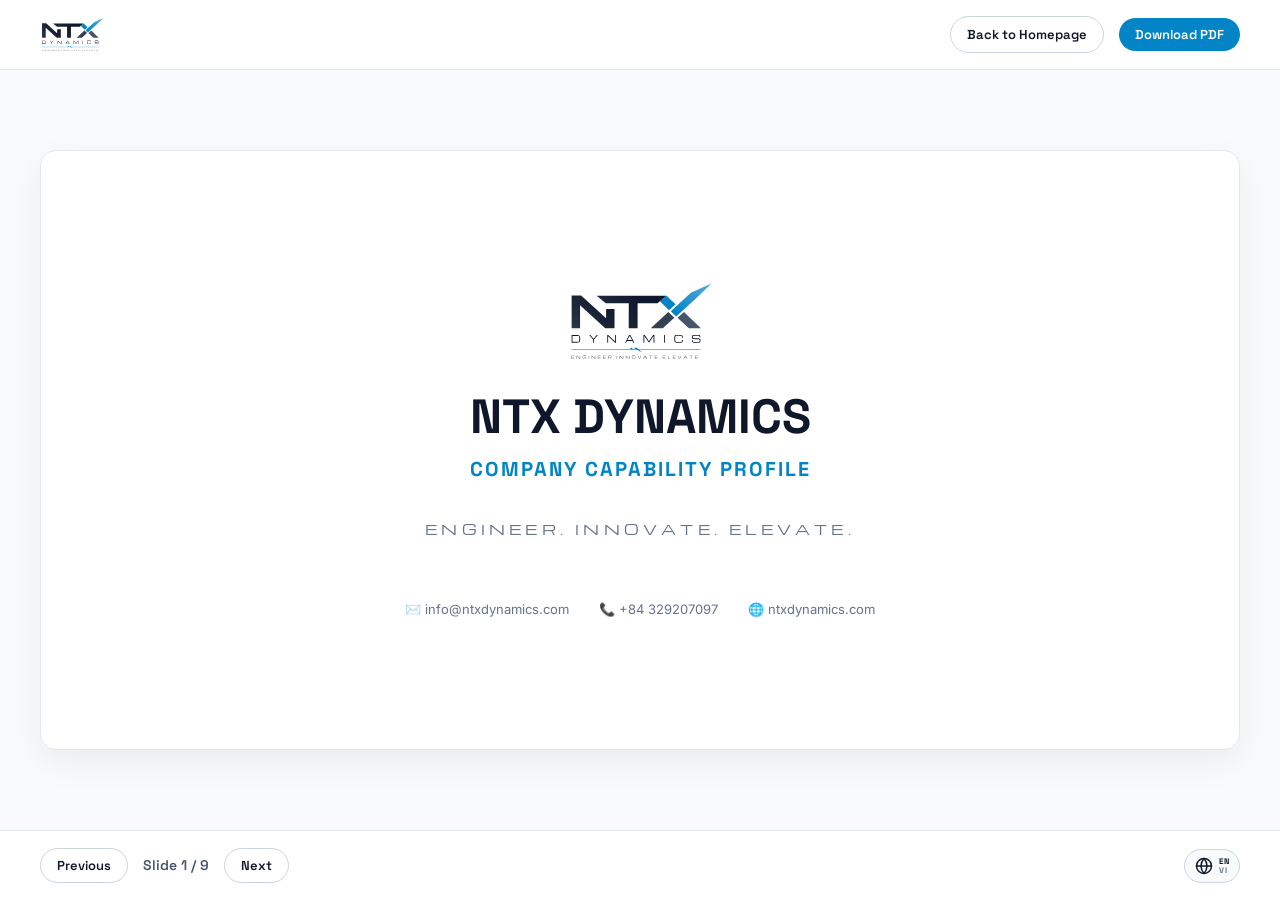
==== profile.html @ a2fe502b "Add files via upload" ====
<!DOCTYPE html>
<html lang="en">
<head>
  <meta charset="UTF-8">
  <meta name="viewport" content="width=device-width, initial-scale=1.0">
  <title>Company Profile - NTX Dynamics</title>
  
  <!-- Google Fonts -->
  <link rel="preconnect" href="https://fonts.googleapis.com">
  <link rel="preconnect" href="https://fonts.gstatic.com" crossorigin>
  <link href="https://fonts.googleapis.com/css2?family=Inter:wght@400;500;600;700&family=Space+Grotesk:wght@500;700&family=Michroma&display=swap" rel="stylesheet">
  
  <style>
    /* CSS RESET & VARIABLES */
    :root {
      --bg-primary: #f8fafc;
      --bg-secondary: #ffffff;
      --bg-card: #ffffff;
      --text-primary: #0f172a;
      --text-secondary: #475569;
      --text-muted: #64748b;
      --accent-blue: #0284c7;
      --accent-blue-hover: #0369a1;
      --border-color: #cbd5e1;
      --border-light: #e2e8f0;
      
      --font-main: 'Inter', sans-serif;
      --font-header: 'Space Grotesk', sans-serif;
      --font-logo: 'Michroma', sans-serif;
      
      --transition-fast: 0.2s ease;
      --transition-normal: 0.3s ease;
    }

    * {
      margin: 0;
      padding: 0;
      box-sizing: border-box;
    }

    html, body {
      width: 100%;
      height: 100%;
      font-family: var(--font-main);
      background-color: var(--bg-primary);
      color: var(--text-primary);
      overflow: hidden;
      line-height: 1.5;
    }

    /* PRESENTATION LAYOUT */
    .presentation-container {
      display: flex;
      flex-direction: column;
      width: 100vw;
      height: 100vh;
      justify-content: space-between;
      position: relative;
    }

    /* HEADER */
    .profile-header {
      display: flex;
      justify-content: space-between;
      align-items: center;
      padding: 20px 40px;
      background: var(--bg-secondary);
      border-bottom: 1px solid var(--border-light);
      height: 70px;
    }

    .brand-logo {
      display: flex;
      align-items: center;
      gap: 10px;
      text-decoration: none;
      color: var(--text-primary);
      font-family: var(--font-logo);
      font-size: 16px;
      font-weight: bold;
    }

    .brand-logo img {
      height: 35px;
      width: auto;
    }

    .nav-actions {
      display: flex;
      align-items: center;
      gap: 15px;
    }

    .btn {
      display: inline-flex;
      align-items: center;
      justify-content: center;
      padding: 8px 16px;
      border-radius: 20px;
      font-family: var(--font-header);
      font-size: 13px;
      font-weight: 600;
      cursor: pointer;
      transition: all var(--transition-fast);
      text-decoration: none;
    }

    .btn-outline {
      border: 1px solid var(--border-color);
      background: transparent;
      color: var(--text-primary);
    }

    .btn-outline:hover {
      border-color: var(--accent-blue);
      color: var(--accent-blue);
    }

    .btn-primary {
      background: var(--accent-blue);
      color: #ffffff;
      border: none;
    }

    .btn-primary:hover {
      background: var(--accent-blue-hover);
    }

    /* SLIDES WRAPPER */
    .slides-viewport {
      flex-grow: 1;
      display: flex;
      align-items: center;
      justify-content: center;
      position: relative;
      overflow: hidden;
      padding: 20px;
    }

    .slide {
      position: absolute;
      width: 95%;
      max-width: 1200px;
      height: 90%;
      max-height: 600px;
      background: var(--bg-secondary);
      border-radius: 16px;
      box-shadow: 0 12px 36px rgba(15, 23, 42, 0.06);
      border: 1px solid var(--border-light);
      padding: 40px;
      opacity: 0;
      transform: translateX(60px);
      pointer-events: none;
      transition: all 0.4s cubic-bezier(0.25, 1, 0.5, 1);
      display: flex;
      flex-direction: column;
      justify-content: space-between;
    }

    .slide.active {
      opacity: 1;
      transform: translateX(0);
      pointer-events: auto;
    }

    /* SLIDE INNER STRUCTURE */
    .slide-header {
      border-bottom: 2px solid var(--border-light);
      padding-bottom: 15px;
      margin-bottom: 20px;
    }

    .slide-header h2 {
      font-family: var(--font-header);
      font-size: 28px;
      color: var(--accent-blue);
    }

    .slide-body {
      display: flex;
      gap: 40px;
      flex-grow: 1;
      align-items: center;
      overflow: hidden;
    }

    .slide-content-text {
      flex: 1.2;
      display: flex;
      flex-direction: column;
      justify-content: center;
      gap: 15px;
      font-size: 15px;
      color: var(--text-secondary);
    }

    .slide-content-text h3 {
      font-family: var(--font-header);
      font-size: 20px;
      color: var(--text-primary);
    }

    .slide-content-text ul {
      list-style-position: inside;
      display: flex;
      flex-direction: column;
      gap: 10px;
    }

    .slide-content-text li strong {
      color: var(--text-primary);
    }

    /* METRICS ROW FOR SLIDES */
    .slide-metrics-row {
      display: flex;
      gap: 15px;
      margin-bottom: 5px;
    }

    .metric-badge {
      background: var(--bg-primary);
      border: 1px solid var(--border-light);
      border-radius: 8px;
      padding: 8px 12px;
      display: flex;
      flex-direction: column;
      flex: 1;
    }

    .metric-badge .badge-num {
      font-family: var(--font-header);
      font-size: 18px;
      font-weight: 700;
      color: var(--accent-blue);
      line-height: 1.2;
    }

    .metric-badge .badge-lbl {
      font-size: 10px;
      color: var(--text-muted);
      font-weight: 600;
      text-transform: uppercase;
      letter-spacing: 0.05em;
      margin-top: 2px;
    }

    .specs-block {
      display: flex;
      flex-direction: column;
      gap: 4px;
    }

    .specs-block h4 {
      font-family: var(--font-header);
      font-size: 12px;
      font-weight: 700;
      color: var(--text-primary);
      text-transform: uppercase;
      letter-spacing: 0.05em;
      border-left: 3px solid var(--accent-blue);
      padding-left: 8px;
    }

    .specs-block p {
      font-size: 13.5px;
      color: var(--text-secondary);
      line-height: 1.4;
    }

    .slide-image-container {
      flex: 1;
      height: 100%;
      max-height: 380px;
      border-radius: 12px;
      overflow: hidden;
      border: 1px solid var(--border-light);
      box-shadow: 0 4px 12px rgba(15, 23, 42, 0.03);
      display: flex;
      align-items: center;
      justify-content: center;
      background: #fafafa;
    }

    .slide-image-container img {
      width: 100%;
      height: 100%;
      object-fit: cover;
    }

    /* SLIDE 1: COVER PAGE SPECIFIC */
    .slide-cover-layout {
      display: flex;
      flex-direction: column;
      align-items: center;
      justify-content: center;
      text-align: center;
      height: 100%;
      gap: 20px;
    }

    .slide-cover-layout h1 {
      font-family: var(--font-header);
      font-size: 48px;
      line-height: 1.1;
      color: var(--text-primary);
    }

    .slide-cover-layout .cover-subtitle {
      font-family: var(--font-header);
      font-size: 20px;
      color: var(--accent-blue);
      letter-spacing: 0.1em;
      font-weight: 700;
      text-transform: uppercase;
      margin-top: -10px;
    }

    .slide-cover-layout .cover-slogan {
      font-family: var(--font-logo);
      font-size: 14px;
      letter-spacing: 0.3em;
      color: var(--text-muted);
      margin-top: 15px;
    }

    .slide-cover-layout .cover-footer-info {
      margin-top: 40px;
      font-size: 13px;
      color: var(--text-muted);
      display: flex;
      gap: 30px;
    }

    /* CONTROLS BAR */
    .controls-bar {
      display: flex;
      justify-content: space-between;
      align-items: center;
      padding: 15px 40px;
      background: var(--bg-secondary);
      border-top: 1px solid var(--border-light);
      height: 70px;
    }

    .controls-left, .controls-right {
      display: flex;
      align-items: center;
      gap: 15px;
    }

    .slide-counter {
      font-family: var(--font-header);
      font-size: 14px;
      font-weight: 600;
      color: var(--text-secondary);
    }

    /* LANGUAGE SWITCHER */
    .lang-toggle-btn {
      display: flex;
      align-items: center;
      gap: 6px;
      background: var(--bg-primary);
      border: 1px solid var(--border-color);
      border-radius: 20px;
      padding: 4px 10px;
      cursor: pointer;
      color: var(--text-primary);
      transition: all var(--transition-fast);
      height: 34px;
    }

    .lang-toggle-btn:hover {
      border-color: var(--accent-blue);
      color: var(--accent-blue);
    }

    .lang-text-stack {
      display: flex;
      flex-direction: column;
      align-items: flex-start;
      font-family: var(--font-header);
      font-size: 8px;
      font-weight: 700;
      line-height: 1.1;
      letter-spacing: 0.05em;
    }

    .lang-text-stack span {
      color: var(--text-muted);
    }

    .lang-text-stack span.active {
      color: var(--text-primary);
      font-weight: 900;
    }

    /* PRINT LAYOUT (A4 LANDSCAPE PDF EXPORT) */
    @media print {
      @page {
        size: A4 landscape;
        margin: 0;
      }
      
      html, body {
        background: #ffffff;
        overflow: visible;
        height: auto;
      }

      .presentation-container {
        display: block;
        width: 100%;
        height: auto;
        position: static;
      }

      .profile-header, .controls-bar {
        display: none !important;
      }

      .slides-viewport {
        display: block;
        padding: 0;
        overflow: visible;
      }

      .slide {
        position: relative !important;
        display: flex !important;
        opacity: 1 !important;
        transform: none !important;
        pointer-events: auto !important;
        width: 100% !important;
        height: 100vh !important;
        max-height: none !important;
        border: none !important;
        box-shadow: none !important;
        border-radius: 0 !important;
        page-break-after: always !important;
        page-break-inside: avoid !important;
        padding: 60px 80px !important;
      }

      .slide-image-container {
        max-height: 320px !important;
        border: 1px solid #cbd5e1 !important;
      }
      
      /* Force prints background colors and images */
      * {
        -webkit-print-color-adjust: exact !important;
        print-color-adjust: exact !important;
      }
    }
  </style>
</head>
<body>

  <div class="presentation-container">
    
    <!-- HEADER -->
    <header class="profile-header">
      <a href="index.html" class="brand-logo">
        <img src="logo-light.svg" alt="NTX Dynamics Logo" />
      </a>
      <div class="nav-actions">
        <a href="index.html" class="btn btn-outline" data-i18n="btn_home">Back to Homepage</a>
        <button class="btn btn-primary" onclick="window.print()" data-i18n="btn_download">Download PDF</button>
      </div>
    </header>

    <!-- SLIDES VIEWPORT -->
    <main class="slides-viewport">
      
      <!-- Slide 1: Cover Page -->
      <div class="slide active" id="slide-1">
        <div class="slide-cover-layout">
          <img src="logo-light.svg" alt="NTX Dynamics Logo" style="height: 80px; margin-bottom: 10px;" />
          <h1 data-i18n="s1_title">NTX DYNAMICS</h1>
          <p class="cover-subtitle" data-i18n="s1_subtitle">Company Capability Profile</p>
          <p class="cover-slogan">ENGINEER. INNOVATE. ELEVATE.</p>
          <div class="cover-footer-info">
            <span data-i18n="s1_email">✉️ info@ntxdynamics.com</span>
            <span data-i18n="s1_phone">📞 +84 329207097</span>
            <span>🌐 ntxdynamics.com</span>
          </div>
        </div>
      </div>

      <!-- Slide 2: Letter of Introduction -->
      <div class="slide" id="slide-2">
        <div class="slide-header">
          <h2 data-i18n="s2_header">Letter of Introduction</h2>
        </div>
        <div class="slide-body">
          <div class="slide-content-text">
            <p data-i18n="s2_p1"><strong>Dear Partners and Valued Customers,</strong></p>
            <p data-i18n="s2_p2">NTX Dynamics would like to send you our warmest greetings and wishes for success. We are a high-tech engineering and smart industrial automation solutions provider, specializing in industrial machinery design, robotics integration, industrial calibration, and global equipment procurement.</p>
            <p data-i18n="s2_p3">With a veteran founding team of engineers possessing deep research and field experience, NTX Dynamics commits to providing high-reliability, optimized-cost solutions that help you automate factory lines, secure international measurement compliance, and optimize your BOM costs.</p>
            <p data-i18n="s2_p4">We look forward to becoming your trusted technical partner on the journey of smart manufacturing transformation.</p>
            <p data-i18n="s2_footer"><strong>Sincerely, Board of Directors.</strong></p>
          </div>
        </div>
      </div>

      <!-- Slide 3: Our Core Team -->
      <div class="slide" id="slide-3">
        <div class="slide-header">
          <h2 data-i18n="s3_header">Engineering Human Resources</h2>
        </div>
        <div class="slide-body">
          <div class="slide-content-text">
            <h3 data-i18n="s3_sub">Global Standards &amp; Veteran Technical Expertise</h3>
            <p data-i18n="s3_desc">Our engineering team has accumulated extensive field experience and traveled/worked multiple times in <strong>California, USA</strong> to master international engineering practices.</p>
            <ul>
              <li data-i18n="s3_li1"><strong>02 Machine Design &amp; Robotics Experts:</strong> 9 years of experience in structural fabrication, sheet metal, structural simulations, and ABB/KUKA/UR robotics integration.</li>
              <li data-i18n="s3_li2"><strong>01 Electrical Design &amp; PLC Expert:</strong> 9 years of experience in electrical control cabinet designs and SCADA/PLC programming.</li>
              <li data-i18n="s3_li3"><strong>01 Embedded Hardware &amp; AI Vision Engineer:</strong> 4 years of experience in high-speed PCB layouts, embedded firmware, and computer vision defect detection.</li>
              <li data-i18n="s3_li4"><strong>01 Calibration Specialist:</strong> 10 years of experience in laboratory measurement instruments, environmental pollution monitoring calibration, and compliance audits.</li>
            </ul>
            <p data-i18n="s3_foot">Supported by technical staff graduated from top institutions: <strong>Bach Khoa (HCMUT)</strong> and <strong>HCMUTE</strong>.</p>
          </div>
        </div>
      </div>

      <!-- Slide 4: Key Capabilities -->
      <div class="slide" id="slide-4">
        <div class="slide-header">
          <h2 data-i18n="s4_header">Key Capabilities</h2>
        </div>
        <div class="slide-body">
          <div class="slide-content-text">
            <h3 data-i18n="s4_sub">5 Core Competencies</h3>
            <ul>
              <li data-i18n="s4_li1"><strong>1. Calibration &amp; Measurement:</strong> Sourcing testing equipment, environmental pollution sensors, and high-precision lab instruments calibrations.</li>
              <li data-i18n="s4_li2"><strong>2. Automation &amp; Robotics:</strong> Industrial programming for heavy-duty, delta, and mini cobot systems (ABB, KUKA, Universal Robots, JAKA).</li>
              <li data-i18n="s4_li3"><strong>3. AI Computer Vision:</strong> Real-time visual quality inspection (Automated Visual Inspection) systems for quality control processes.</li>
              <li data-i18n="s4_li4"><strong>4. Custom Hardware Design:</strong> PCB layouts, microcontrollers, embedded firmware development, and IP68 industrial enclosure structures.</li>
              <li data-i18n="s4_li5"><strong>5. Global Procurement:</strong> Sourcing hard-to-find components directly from suppliers in the USA, Europe, Japan, and China.</li>
            </ul>
          </div>
        </div>
      </div>

      <!-- Slide 5: Case Study 1 - Burger Robot -->
      <div class="slide" id="slide-5">
        <div class="slide-header">
          <h2 data-i18n="s5_header">Case Study 01: Burger-Making Robot</h2>
        </div>
        <div class="slide-body">
          <div class="slide-content-text">
            <div class="slide-metrics-row">
              <div class="metric-badge">
                <span class="badge-num">1+ Year</span>
                <span class="badge-lbl" data-i18n="s5_m1_lbl">In Operation (US)</span>
              </div>
              <div class="metric-badge">
                <span class="badge-num">NSF</span>
                <span class="badge-lbl" data-i18n="s5_m2_lbl">Food Safety Certified</span>
              </div>
            </div>
            <div class="specs-block">
              <h4 data-i18n="s5_sub1">Project Overview</h4>
              <p data-i18n="s5_p1">A specialized automated hamburger-making machine designed for restaurant use, directly interacting with end users.</p>
            </div>
            <div class="specs-block">
              <h4 data-i18n="s5_sub2">Engineering &amp; Development</h4>
              <p data-i18n="s5_p2">Designed structural frames, sheet metal, and 3D printing components. Performed finite element structural simulations. Programmed and controlled ABB Delta and Yumi collaborative robots.</p>
            </div>
          </div>
          <div class="slide-image-container">
            <img src="burger_robot.jpg" alt="Burger-Making Robot" />
          </div>
        </div>
      </div>

      <!-- Slide 6: Case Study 2 - Microwave Machine -->
      <div class="slide" id="slide-6">
        <div class="slide-header">
          <h2 data-i18n="s6_header">Case Study 02: Industrial Microwave Dryer</h2>
        </div>
        <div class="slide-body">
          <div class="slide-content-text">
            <div class="slide-metrics-row">
              <div class="metric-badge">
                <span class="badge-num">1 - 2.5 T/h</span>
                <span class="badge-lbl" data-i18n="s6_m1_lbl">Processing Capacity</span>
              </div>
              <div class="metric-badge">
                <span class="badge-num">2+ Years</span>
                <span class="badge-lbl" data-i18n="s6_m2_lbl">Stable Operation</span>
              </div>
            </div>
            <div class="specs-block">
              <h4 data-i18n="s6_sub1">Project Overview</h4>
              <p data-i18n="s6_p1">A large-scale microwave-based processing system used for industrial insect control, drying, and sterilization.</p>
            </div>
            <div class="specs-block">
              <h4 data-i18n="s6_sub2">Engineering &amp; Development</h4>
              <p data-i18n="s6_p2">Mechanical design of structural frame and sheet metal enclosures. Research and design of material vibration feeding, conveyor belt alignment systems, and microwave shielding.</p>
            </div>
          </div>
          <div class="slide-image-container">
            <img src="microwave_dryer.jpg" alt="Industrial Microwave Dryer" />
          </div>
        </div>
      </div>

      <!-- Slide 7: Case Study 3 - Batch Weight System -->
      <div class="slide" id="slide-7">
        <div class="slide-header">
          <h2 data-i18n="s7_header">Case Study 03: Multi-head Batch Weight System</h2>
        </div>
        <div class="slide-body">
          <div class="slide-content-text">
            <div class="slide-metrics-row">
              <div class="metric-badge">
                <span class="badge-num">&lt; 1%</span>
                <span class="badge-lbl" data-i18n="s7_m1_lbl">Product Giveaway</span>
              </div>
              <div class="metric-badge">
                <span class="badge-num">6 Months</span>
                <span class="badge-lbl" data-i18n="s7_m2_lbl">Return on Investment</span>
              </div>
            </div>
            <div class="specs-block">
              <h4 data-i18n="s7_sub1">Project Overview</h4>
              <p data-i18n="s7_p1">A high-precision multi-head weighing system designed to combine multiple weight channels to achieve precise target packaging weights.</p>
            </div>
            <div class="specs-block">
              <h4 data-i18n="s7_sub2">Engineering &amp; Development</h4>
              <p data-i18n="s7_p2">Design of machine frames using food-grade SUS304 box structures, POM plastic, and anodized aluminum for elements in direct contact with food.</p>
            </div>
          </div>
          <div class="slide-image-container">
            <img src="batch_weigher.jpg" alt="Multi-head Batch Weight System" />
          </div>
        </div>
      </div>

      <!-- Slide 8: Case Study 4 - Edge Staining Machine -->
      <div class="slide" id="slide-8">
        <div class="slide-header">
          <h2 data-i18n="s8_header">Case Study 04: Edge Staining Machine</h2>
        </div>
        <div class="slide-body">
          <div class="slide-content-text">
            <div class="slide-metrics-row">
              <div class="metric-badge">
                <span class="badge-num">6+ Years</span>
                <span class="badge-lbl" data-i18n="s8_m1_lbl">Field Reliability</span>
              </div>
              <div class="metric-badge">
                <span class="badge-num">1 Day</span>
                <span class="badge-lbl" data-i18n="s8_m2_lbl">Operator Training</span>
              </div>
            </div>
            <div class="specs-block">
              <h4 data-i18n="s8_sub1">Project Overview</h4>
              <p data-i18n="s8_p1">An automated edge painting system for leather components, used in premium handbag production lines.</p>
            </div>
            <div class="specs-block">
              <h4 data-i18n="s8_sub2">Engineering &amp; Development</h4>
              <p data-i18n="s8_p2">Design of custom backlight structures to facilitate background separation for AI camera vision. Prototyping custom nozzles using 3D printing.</p>
            </div>
          </div>
          <div class="slide-image-container">
            <img src="edge_stainer.jpg" alt="Edge Staining Machine" />
          </div>
        </div>
      </div>

      <!-- Slide 9: Contact Information -->
      <div class="slide" id="slide-9">
        <div class="slide-header">
          <h2 data-i18n="s9_header">Connect with NTX Dynamics</h2>
        </div>
        <div class="slide-body">
          <div class="slide-content-text">
            <h3 data-i18n="s9_sub">Ready to Cooperate &amp; Deliver Technology</h3>
            <p data-i18n="s9_p1">We are committed to delivering standard-compliant engineering services, ensuring the highest reliability and optimized costs for your factory floor.</p>
            <p data-i18n="s9_p2"><strong>NTX DYNAMICS ENGINEERING &amp; TECHNOLOGIES CO., LTD.</strong></p>
            <ul>
              <li><strong>Address:</strong> 105 La Xuan Oai, Quarter 2, Tang Nhon Phu Ward, Ho Chi Minh City, Vietnam</li>
              <li><strong>Hotline:</strong> +84 329207097</li>
              <li><strong>Email:</strong> info@ntxdynamics.com</li>
              <li><strong>Website:</strong> ntxdynamics.com</li>
            </ul>
          </div>
        </div>
      </div>

    </main>

    <!-- CONTROLS BAR -->
    <footer class="controls-bar">
      <div class="controls-left">
        <button class="btn btn-outline" id="prev-btn" data-i18n="btn_prev">Previous</button>
        <span class="slide-counter" id="slide-indicator">Slide 1 / 9</span>
        <button class="btn btn-outline" id="next-btn" data-i18n="btn_next">Next</button>
      </div>

      <!-- LANGUAGE SWITCHER -->
      <div class="controls-right">
        <button id="lang-toggle" class="lang-toggle-btn" title="Switch Language / Chọn ngôn ngữ">
          <svg class="globe-icon" viewBox="0 0 24 24" width="18" height="18" fill="none" stroke="currentColor" stroke-width="2" stroke-linecap="round" stroke-linejoin="round">
            <circle cx="12" cy="12" r="10"></circle>
            <line x1="2" y1="12" x2="22" y2="12"></line>
            <path d="M12 2a15.3 15.3 0 0 1 4 10 15.3 15.3 0 0 1-4 10 15.3 15.3 0 0 1-4-10 15.3 15.3 0 0 1 4-10z"></path>
          </svg>
          <div class="lang-text-stack">
            <span class="lang-en active">EN</span>
            <span class="lang-vi">VI</span>
          </div>
        </button>
      </div>
    </footer>

  </div>

  <script>
    // PROFILE TRANSLATION DICTIONARY
    const profileTranslations = {
      en: {
        btn_home: "Back to Homepage",
        btn_download: "Download PDF",
        btn_prev: "Previous",
        btn_next: "Next",
        s1_title: "NTX DYNAMICS",
        s1_subtitle: "Company Capability Profile",
        s1_email: "✉️ info@ntxdynamics.com",
        s1_phone: "📞 +84 329207097",
        
        s2_header: "Letter of Introduction",
        s2_p1: "<strong>Dear Partners and Valued Customers,</strong>",
        s2_p2: "NTX Dynamics would like to send you our warmest greetings and wishes for success. We are a high-tech engineering and smart industrial automation solutions provider, specializing in industrial machinery design, robotics integration, industrial calibration, and global equipment procurement.",
        s2_p3: "With a veteran founding team of engineers possessing deep research and field experience, NTX Dynamics commits to providing high-reliability, optimized-cost solutions that help you automate factory lines, secure international measurement compliance, and optimize your BOM costs.",
        s2_p4: "We look forward to becoming your trusted technical partner on the journey of smart manufacturing transformation.",
        s2_footer: "<strong>Sincerely, Board of Directors.</strong>",
        
        s3_header: "Engineering Human Resources",
        s3_sub: "Global Standards &amp; Veteran Technical Expertise",
        s3_desc: "Our engineering team has accumulated extensive field experience and traveled/worked multiple times in <strong>California, USA</strong> to master international engineering practices.",
        s3_li1: "<strong>02 Machine Design &amp; Robotics Experts:</strong> 9 years of experience in structural fabrication, sheet metal, structural simulations, and ABB/KUKA/UR robotics integration.",
        s3_li2: "<strong>01 Electrical Design &amp; PLC Expert:</strong> 9 years of experience in electrical control cabinet designs and SCADA/PLC programming.",
        s3_li3: "<strong>01 Embedded Hardware &amp; AI Vision Engineer:</strong> 4 years of experience in high-speed PCB layouts, embedded firmware, and computer vision defect detection.",
        s3_li4: "<strong>01 Calibration Specialist:</strong> 10 years of experience in laboratory measurement instruments, environmental pollution monitoring calibration, and compliance audits.",
        s3_foot: "Supported by technical staff graduated from top institutions: <strong>Bach Khoa (HCMUT)</strong> and <strong>HCMUTE</strong>.",
        
        s4_header: "Key Capabilities",
        s4_sub: "5 Core Competencies",
        s4_li1: "<strong>1. Calibration &amp; Measurement:</strong> Sourcing testing equipment, environmental pollution sensors, and high-precision lab instruments calibrations.",
        s4_li2: "<strong>2. Automation &amp; Robotics:</strong> Industrial programming for heavy-duty, delta, and mini cobot systems (ABB, KUKA, Universal Robots, JAKA).",
        s4_li3: "<strong>3. AI Computer Vision:</strong> Real-time visual quality inspection (Automated Visual Inspection) systems for quality control processes.",
        s4_li4: "<strong>4. Custom Hardware Design:</strong> PCB layouts, microcontrollers, embedded firmware development, and IP68 industrial enclosure structures.",
        s4_li5: "<strong>5. Global Procurement:</strong> Sourcing hard-to-find components directly from suppliers in the USA, Europe, Japan, and China.",
        
        s5_header: "Case Study 01: Burger-Making Robot",
        s5_m1_lbl: "In Operation (US)",
        s5_m2_lbl: "Food Safety Certified",
        s5_sub1: "Project Overview",
        s5_p1: "A specialized automated hamburger-making machine designed for restaurant use, directly interacting with end users.",
        s5_sub2: "Engineering &amp; Development",
        s5_p2: "Designed structural frames, sheet metal, and 3D printing components. Performed finite element structural simulations. Programmed and controlled ABB Delta and Yumi collaborative robots.",
        
        s6_header: "Case Study 02: Industrial Microwave Dryer",
        s6_m1_lbl: "Processing Capacity",
        s6_m2_lbl: "Stable Operation",
        s6_sub1: "Project Overview",
        s6_p1: "A large-scale microwave-based processing system used for industrial insect control, drying, and sterilization.",
        s6_sub2: "Engineering &amp; Development",
        s6_p2: "Mechanical design of structural frame and sheet metal enclosures. Research and design of material vibration feeding, conveyor belt alignment systems, and microwave shielding.",
        
        s7_header: "Case Study 03: Multi-head Batch Weight System",
        s7_m1_lbl: "Product Giveaway",
        s7_m2_lbl: "Return on Investment",
        s7_sub1: "Project Overview",
        s7_p1: "A high-precision multi-head weighing system designed to combine multiple weight channels to achieve precise target packaging weights.",
        s7_sub2: "Engineering &amp; Development",
        s7_p2: "Design of machine frames using food-grade SUS304 box structures, POM plastic, and anodized aluminum for elements in direct contact with food.",
        
        s8_header: "Case Study 04: Edge Staining Machine",
        s8_m1_lbl: "Field Reliability",
        s8_m2_lbl: "Operator Training",
        s8_sub1: "Project Overview",
        s8_p1: "An automated edge painting system for leather components, used in premium handbag production lines.",
        s8_sub2: "Engineering &amp; Development",
        s8_p2: "Design of custom backlight structures to facilitate background separation for AI camera vision. Prototyping custom nozzles using 3D printing.",
        
        s9_header: "Connect with NTX Dynamics",
        s9_sub: "Ready to Cooperate &amp; Deliver Technology",
        s9_p1: "We are committed to delivering standard-compliant engineering services, ensuring the highest reliability and optimized costs for your factory floor.",
        s9_p2: "<strong>NTX DYNAMICS ENGINEERING &amp; TECHNOLOGIES CO., LTD.</strong>"
      },
      vi: {
        btn_home: "Về trang chủ",
        btn_download: "Tải file PDF",
        btn_prev: "Trang trước",
        btn_next: "Trang sau",
        s1_title: "NTX DYNAMICS",
        s1_subtitle: "NĂNG LỰC CÔNG TY",
        s1_email: "✉️ info@ntxdynamics.com",
        s1_phone: "📞 +84 329207097",
        
        s2_header: "Thư Ngỏ Giới Thiệu",
        s2_p1: "<strong>Kính gửi Quý Đối tác và Khách hàng,</strong>",
        s2_p2: "NTX Dynamics xin gửi lời chào trân trọng và lời chúc thành công nhất. Chúng tôi là nhà cung cấp giải pháp kỹ thuật công nghệ cao và tự động hóa công nghiệp thông minh, chuyên về chế tạo máy chuyên dụng, lập trình tích hợp robot, hiệu chuẩn công nghiệp và cung ứng vật tư thiết bị quốc tế.",
        s2_p3: "Với đội ngũ sáng lập gồm các kỹ sư cốt lõi dày dặn kinh nghiệm thiết kế thực chiến, NTX Dynamics cam kết cung cấp các giải pháp có độ tin cậy cao, tối ưu chi phí, giúp quý khách nâng tầm sản lượng dây chuyền sản xuất, đạt các chứng chỉ đo lường quốc tế khắt khe và tối ưu chi phí vật tư dự án.",
        s2_p4: "Chúng tôi rất mong được trở thành đối tác kỹ thuật đồng hành đáng tin cậy trên con trình chuyển đổi sản xuất thông minh của quý doanh nghiệp.",
        s2_footer: "<strong>Trân trọng, Ban Giám Đốc.</strong>",
        
        s3_header: "Đội Ngũ Nhân Sự Kỹ Thuật",
        s3_sub: "Tiêu Chuẩn Quốc Tế &amp; Bề Dày Kinh Nghiệm Thực Chiến",
        s3_desc: "Đội ngũ chuyên gia nòng cốt của chúng tôi tích lũy kinh nghiệm dày dặn, từng đi công tác và làm việc nhiều lần tại bang **California, Hoa Kỳ** để học hỏi và áp dụng quy trình tiêu chuẩn quốc tế.",
        s3_li1: "<strong>02 Chuyên gia Thiết kế Máy &amp; Robotics:</strong> 9 năm kinh nghiệm thiết kế khung cơ khí, mô phỏng động lực học bền và tích hợp lập trình các robot dòng ABB, KUKA, Universal Robots, JAKA...",
        s3_li2: "<strong>01 Chuyên gia Lập trình Điều khiển &amp; PLC:</strong> 9 năm kinh nghiệm thiết kế tủ điện động lực và hệ thống PLC/SCADA chuyên dụng.",
        s3_li3: "<strong>01 Kỹ sư Phần cứng Nhúng &amp; Thị giác máy AI:</strong> 4 năm kinh nghiệm thiết kế bo mạch PCB cao tốc, lập trình firmware nhúng và thuật toán xử lý ảnh phát hiện lỗi sản phẩm QC.",
        s3_li4: "<strong>01 Chuyên gia Hiệu chuẩn Thiết bị:</strong> 10 năm kinh nghiệm trong kiểm định thiết bị phòng Lab và thiết bị kiểm soát ô nhiễm (tiếng ồn, ánh sáng, bụi mịn...).",
        s3_foot: "Hợp tác chặt chẽ cùng các kỹ thuật viên tài năng tốt nghiệp từ các trường lớn: **Đại học Bách Khoa TP.HCM** và **Đại học Sư phạm Kỹ thuật (HCMUTE)**.",
        
        s4_header: "Năng Lực Cốt Lõi",
        s4_sub: "5 Trụ Cột Năng Lực Chính",
        s4_li1: "<strong>1. Hiệu chuẩn &amp; Đo lường:</strong> Phân phối thiết bị phòng thí nghiệm, đo lường ô nhiễm và cung cấp dịch vụ hiệu chuẩn trọn gói chính xác cho nhà máy.",
        s4_li2: "<strong>2. Tự động hóa &amp; Robotics:</strong> Tích hợp các dòng Robot Delta tốc độ cao, robot tải nặng và cobot cộng tác thông minh từ ABB, KUKA, UR, JAKA...",
        s4_li3: "<strong>3. Thị giác máy tính AI:</strong> Phát triển phần mềm và lắp ráp hệ thống camera kiểm tra ngoại quan lỗi bề mặt sản phẩm QC tự động thời gian thực.",
        s4_li4: "<strong>4. Thiết kế phần cứng chuyên dụng:</strong> R&D bo mạch điều khiển công nghiệp tích hợp firmware tối ưu và lớp vỏ bảo vệ chuẩn kháng nước IP68.",
        s4_li5: "<strong>5. Cung ứng thiết bị quốc tế:</strong> Nhập khẩu trực tiếp linh kiện hiếm, khó tiếp cận từ Mỹ, Châu Âu, Nhật Bản với chi phí tối ưu.",
        
        s5_header: "Dự Án 01: Robot Làm Bánh Hamburger Tự Động",
        s5_m1_lbl: "Vận hành thực tế (Mỹ)",
        s5_m2_lbl: "Chứng nhận An toàn NSF",
        s5_sub1: "Tổng quan dự án",
        s5_p1: "Hệ thống máy làm bánh hamburger tự động chuyên dụng đặt tại nhà hàng, tương tác trực tiếp với khách hàng cuối.",
        s5_sub2: "Kỹ thuật &amp; Thiết kế",
        s5_p2: "Thiết kế cơ khí khung vỏ, kim loại tấm và cấu kiện in 3D. Mô phỏng ứng suất bền vững. Lập trình điều khiển robot ABB Delta và Yumi cộng tác.",
        
        s6_header: "Dự Án 02: Hệ Thống Sấy Vi Sóng Công Nghiệp",
        s6_m1_lbl: "Năng suất xử lý",
        s6_m2_lbl: "Vận hành ổn định",
        s6_sub1: "Tổng quan dự án",
        s6_p1: "Hệ thống sấy vi sóng quy mô lớn phục vụ diệt côn trùng, sấy khô và tiệt trùng nguyên liệu nông sản/thực phẩm công nghiệp.",
        s6_sub2: "Kỹ thuật &amp; Thiết kế",
        s6_p2: "Thiết kế cơ khí khung vỏ và kim loại tấm. Nghiên cứu hệ cấp liệu rung, băng tải tự động căn đai chống lệch và hệ thống chắn rò rỉ sóng viba.",
        
        s7_header: "Dự Án 03: Hệ Thống Cân Định Lượng Nhiều Đầu Cân",
        s7_m1_lbl: "Hao hụt sản phẩm",
        s7_m2_lbl: "Thu hồi vốn đầu tư",
        s7_sub1: "Tổng quan dự án",
        s7_p1: "Hệ thống cân định lượng nhiều đầu cân kết hợp xử lý cân khối lượng chính xác cao cho dây chuyền đóng gói bao bì tự động.",
        s7_sub2: "Kỹ thuật &amp; Thiết kế",
        s7_p2: "Thiết kế kết cấu khung máy sử dụng inox 304 tiêu chuẩn thực phẩm, cấu kiện nhựa POM và nhôm anod chuyên dụng.",
        
        s8_header: "Dự Án 04: Máy Sơn Cạnh Dây Da Tự Động",
        s8_m1_lbl: "Độ bền thực tế",
        s8_m2_lbl: "Thời gian đào tạo",
        s8_sub1: "Tổng quan dự án",
        s8_p1: "Hệ thống máy sơn cạnh tự động cho linh kiện quai dây da trong dây chuyền sản xuất ví, túi xách thời trang cao cấp.",
        s8_sub2: "Kỹ thuật &amp; Thiết kế",
        s8_p2: "Thiết kế hệ đèn nền backlight hỗ trợ camera AI nhận diện tách biên biên dạng da. Thiết kế vòi sơn tích hợp linh kiện in 3D tối ưu.",
        
        s9_header: "Kết Nối Với NTX Dynamics",
        s9_sub: "Luôn Sẵn Sàng Đồng Hành Kỹ Thuật &amp; Chuyển Giao Công Nghệ",
        s9_p1: "Chúng tôi cam kết đem lại các giải pháp thiết kế chất lượng hàng đầu, bền bỉ và hiệu quả chi phí cao nhất cho dây chuyền sản xuất của bạn.",
        s9_p2: "<strong>CÔNG TY TNHH CÔNG NGHỆ KỸ THUẬT NTX DYNAMICS</strong>"
      }
    };

    // ACTIVE SLIDE CONTROLLER LOGIC
    let currentSlide = 1;
    const totalSlides = 9;

    const prevBtn = document.getElementById('prev-btn');
    const nextBtn = document.getElementById('next-btn');
    const slideIndicator = document.getElementById('slide-indicator');
    const langToggleBtn = document.getElementById('lang-toggle');

    function updateSlides() {
      // Hide all slides
      document.querySelectorAll('.slide').forEach(s => s.classList.remove('active'));
      // Show active slide
      const activeSlideEl = document.getElementById(`slide-${currentSlide}`);
      if (activeSlideEl) activeSlideEl.classList.add('active');

      // Update indicators & button states
      const lang = localStorage.getItem('ntx_lang') || 'en';
      const slideText = lang === 'en' ? 'Slide' : 'Trang';
      slideIndicator.textContent = `${slideText} ${currentSlide} / ${totalSlides}`;
      
      prevBtn.disabled = currentSlide === 1;
      nextBtn.disabled = currentSlide === totalSlides;
    }

    prevBtn.addEventListener('click', () => {
      if (currentSlide > 1) {
        currentSlide--;
        updateSlides();
      }
    });

    nextBtn.addEventListener('click', () => {
      if (currentSlide < totalSlides) {
        currentSlide++;
        updateSlides();
      }
    });

    // Keyboard navigation
    document.addEventListener('keydown', (e) => {
      if (e.key === 'ArrowLeft' && currentSlide > 1) {
        currentSlide--;
        updateSlides();
      } else if (e.key === 'ArrowRight' && currentSlide < totalSlides) {
        currentSlide++;
        updateSlides();
      }
    });

    // MULTI-LANGUAGE TRANSLATOR FOR PROFILE
    if (langToggleBtn) {
      langToggleBtn.addEventListener('click', () => {
        const currentLang = localStorage.getItem('ntx_lang') || 'en';
        const newLang = currentLang === 'en' ? 'vi' : 'en';
        setLanguage(newLang);
        localStorage.setItem('ntx_lang', newLang);
        updateSlides();
      });
    }

    function setLanguage(lang) {
      document.querySelectorAll('[data-i18n]').forEach(el => {
        const key = el.getAttribute('data-i18n');
        if (profileTranslations[lang] && profileTranslations[lang][key]) {
          el.innerHTML = profileTranslations[lang][key];
        }
      });

      // Update active language switcher text display
      const enText = document.querySelector('.lang-en');
      const viText = document.querySelector('.lang-vi');
      if (lang === 'en') {
        if (enText) enText.classList.add('active');
        if (viText) viText.classList.remove('active');
      } else {
        if (enText) enText.classList.remove('active');
        if (viText) viText.classList.add('active');
      }
    }

    // Initialize Language
    const initialLang = localStorage.getItem('ntx_lang') || 'en';
    setLanguage(initialLang);
    updateSlides();
  </script>
</body>
</html>
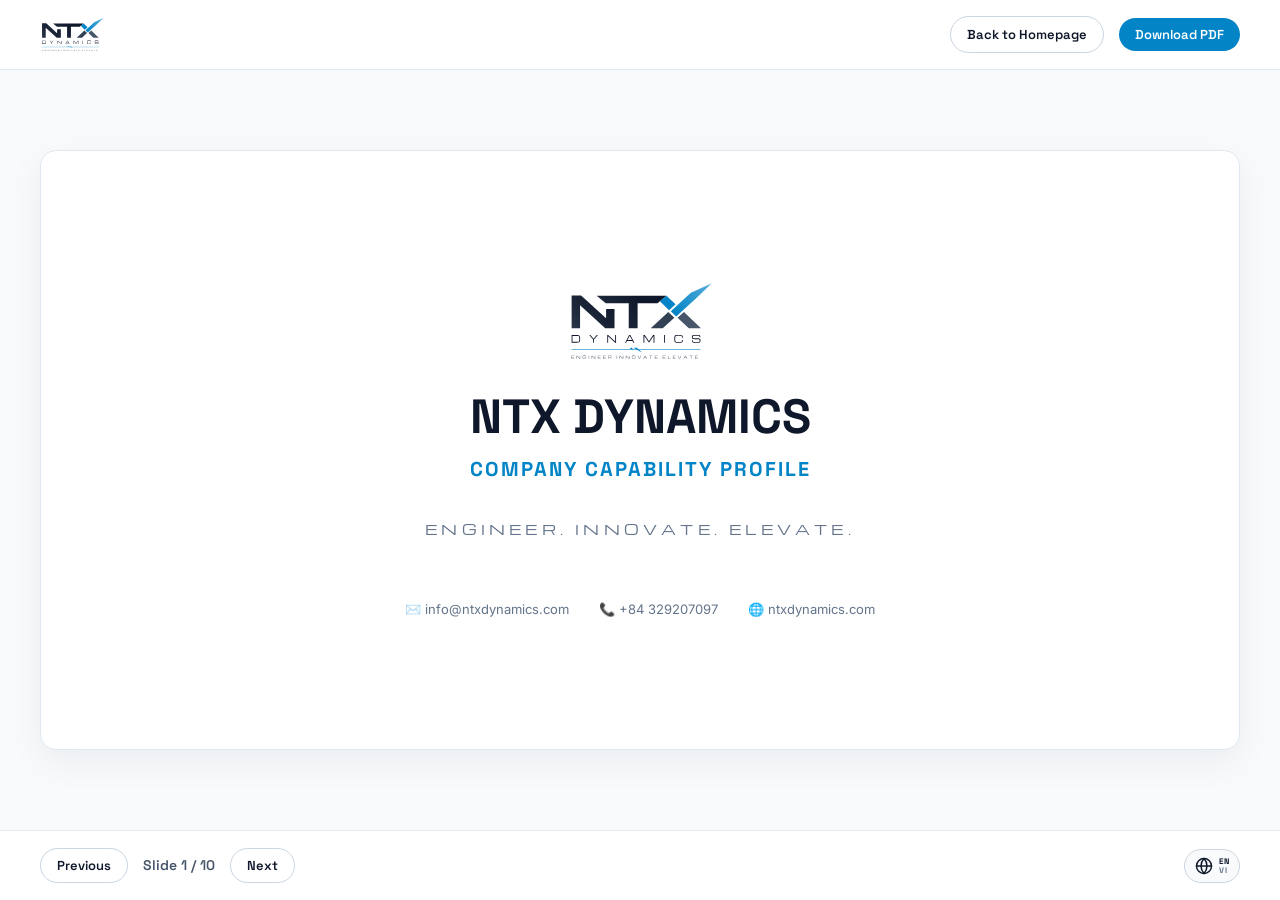
==== commit b62d4d8d: "Add files via upload" ====
--- a/profile.html
+++ b/profile.html
@@ -518,7 +518,7 @@
               <li data-i18n="s3_li1"><strong>02 Machine Design &amp; Robotics Experts:</strong> 9 years of experience in structural fabrication, sheet metal, structural simulations, and ABB/KUKA/UR robotics integration.</li>
               <li data-i18n="s3_li2"><strong>01 Electrical Design &amp; PLC Expert:</strong> 9 years of experience in electrical control cabinet designs and SCADA/PLC programming.</li>
               <li data-i18n="s3_li3"><strong>01 Embedded Hardware &amp; AI Vision Engineer:</strong> 4 years of experience in high-speed PCB layouts, embedded firmware, and computer vision defect detection.</li>
-              <li data-i18n="s3_li4"><strong>01 Calibration Specialist:</strong> 10 years of experience in laboratory measurement instruments, environmental pollution monitoring calibration, and compliance audits.</li>
+              <li data-i18n="s3_li4"><strong>01 Solar &amp; Renewable Energy Expert:</strong> 6 years of experience in electrical system simulation, load calculation, solar array layouts, and high-capacity inverter integration.</li>
             </ul>
             <p data-i18n="s3_foot">Supported by technical staff graduated from top institutions: <strong>Bach Khoa (HCMUT)</strong> and <strong>HCMUTE</strong>.</p>
           </div>
@@ -534,7 +534,7 @@
           <div class="slide-content-text">
             <h3 data-i18n="s4_sub">5 Core Competencies</h3>
             <ul>
-              <li data-i18n="s4_li1"><strong>1. Calibration &amp; Measurement:</strong> Sourcing testing equipment, environmental pollution sensors, and high-precision lab instruments calibrations.</li>
+              <li data-i18n="s4_li1"><strong>1. Renewable Energy &amp; Solar:</strong> Capacity engineering, electrical layout optimization, and turnkey installation of high-efficiency solar and energy storage systems (ESS).</li>
               <li data-i18n="s4_li2"><strong>2. Automation &amp; Robotics:</strong> Industrial programming for heavy-duty, delta, and mini cobot systems (ABB, KUKA, Universal Robots, JAKA).</li>
               <li data-i18n="s4_li3"><strong>3. AI Computer Vision:</strong> Real-time visual quality inspection (Automated Visual Inspection) systems for quality control processes.</li>
               <li data-i18n="s4_li4"><strong>4. Custom Hardware Design:</strong> PCB layouts, microcontrollers, embedded firmware development, and IP68 industrial enclosure structures.</li>
@@ -672,16 +672,48 @@
         </div>
       </div>
 
-      <!-- Slide 9: Contact Information -->
+      <!-- Slide 9: Case Study 5 - Fireproof EV Charging Cabin -->
       <div class="slide" id="slide-9">
         <div class="slide-header">
-          <h2 data-i18n="s9_header">Connect with NTX Dynamics</h2>
+          <h2 data-i18n="s9_header">Case Study 05: Fireproof EV Charging Cabin</h2>
         </div>
         <div class="slide-body">
           <div class="slide-content-text">
-            <h3 data-i18n="s9_sub">Ready to Cooperate &amp; Deliver Technology</h3>
-            <p data-i18n="s9_p1">We are committed to delivering standard-compliant engineering services, ensuring the highest reliability and optimized costs for your factory floor.</p>
-            <p data-i18n="s9_p2"><strong>NTX DYNAMICS ENGINEERING &amp; TECHNOLOGIES CO., LTD.</strong></p>
+            <div class="slide-metrics-row">
+              <div class="metric-badge">
+                <span class="badge-num" data-i18n="s9_m1_val">AI Camera</span>
+                <span class="badge-lbl" data-i18n="s9_m1_lbl">Real-time Detection</span>
+              </div>
+              <div class="metric-badge">
+                <span class="badge-num" data-i18n="s9_m2_val">100% Contain</span>
+                <span class="badge-lbl" data-i18n="s9_m2_lbl">Fire Isolation</span>
+              </div>
+            </div>
+            <div class="specs-block">
+              <h4 data-i18n="s9_sub1">Project Overview</h4>
+              <p data-i18n="s9_p1">Smart protective cabin designed to charge electric vehicles safely, preventing lithium-ion and lead-acid battery fire outbreaks from spreading outward.</p>
+            </div>
+            <div class="specs-block">
+              <h4 data-i18n="s9_sub2">Engineering &amp; Development</h4>
+              <p data-i18n="s9_p2">Structural frame with thermal insulation, AI camera surveillance, ultra-sensitive smoke/heat sensors, and external firefighting injection valves.</p>
+            </div>
+          </div>
+          <div class="slide-image-container">
+            <img src="ev_charging_cabin.jpg" alt="Fireproof EV Charging Cabin" />
+          </div>
+        </div>
+      </div>
+
+      <!-- Slide 10: Contact Information -->
+      <div class="slide" id="slide-10">
+        <div class="slide-header">
+          <h2 data-i18n="s10_header">Connect with NTX Dynamics</h2>
+        </div>
+        <div class="slide-body">
+          <div class="slide-content-text">
+            <h3 data-i18n="s10_sub">Ready to Cooperate &amp; Deliver Technology</h3>
+            <p data-i18n="s10_p1">We are committed to delivering standard-compliant engineering services, ensuring the highest reliability and optimized costs for your factory floor.</p>
+            <p data-i18n="s10_p2"><strong>NTX DYNAMICS ENGINEERING &amp; TECHNOLOGIES CO., LTD.</strong></p>
             <ul>
               <li><strong>Address:</strong> 105 La Xuan Oai, Quarter 2, Tang Nhon Phu Ward, Ho Chi Minh City, Vietnam</li>
               <li><strong>Hotline:</strong> +84 329207097</li>
@@ -747,11 +779,12 @@
         s3_li2: "<strong>01 Electrical Design &amp; PLC Expert:</strong> 9 years of experience in electrical control cabinet designs and SCADA/PLC programming.",
         s3_li3: "<strong>01 Embedded Hardware &amp; AI Vision Engineer:</strong> 4 years of experience in high-speed PCB layouts, embedded firmware, and computer vision defect detection.",
         s3_li4: "<strong>01 Calibration Specialist:</strong> 10 years of experience in laboratory measurement instruments, environmental pollution monitoring calibration, and compliance audits.",
+        s3_li4: "<strong>01 Solar &amp; Renewable Energy Expert:</strong> 6 years of experience in electrical system simulation, load calculation, solar array layouts, and high-capacity inverter integration.",
         s3_foot: "Supported by technical staff graduated from top institutions: <strong>Bach Khoa (HCMUT)</strong> and <strong>HCMUTE</strong>.",
         
         s4_header: "Key Capabilities",
         s4_sub: "5 Core Competencies",
-        s4_li1: "<strong>1. Calibration &amp; Measurement:</strong> Sourcing testing equipment, environmental pollution sensors, and high-precision lab instruments calibrations.",
+        s4_li1: "<strong>1. Renewable Energy &amp; Solar:</strong> Capacity engineering, electrical layout optimization, and turnkey installation of high-efficiency solar and energy storage systems (ESS).",
         s4_li2: "<strong>2. Automation &amp; Robotics:</strong> Industrial programming for heavy-duty, delta, and mini cobot systems (ABB, KUKA, Universal Robots, JAKA).",
         s4_li3: "<strong>3. AI Computer Vision:</strong> Real-time visual quality inspection (Automated Visual Inspection) systems for quality control processes.",
         s4_li4: "<strong>4. Custom Hardware Design:</strong> PCB layouts, microcontrollers, embedded firmware development, and IP68 industrial enclosure structures.",
@@ -789,10 +822,20 @@
         s8_sub2: "Engineering &amp; Development",
         s8_p2: "Design of custom backlight structures to facilitate background separation for AI camera vision. Prototyping custom nozzles using 3D printing.",
         
-        s9_header: "Connect with NTX Dynamics",
-        s9_sub: "Ready to Cooperate &amp; Deliver Technology",
-        s9_p1: "We are committed to delivering standard-compliant engineering services, ensuring the highest reliability and optimized costs for your factory floor.",
-        s9_p2: "<strong>NTX DYNAMICS ENGINEERING &amp; TECHNOLOGIES CO., LTD.</strong>"
+        s9_header: "Case Study 05: Fireproof EV Charging Cabin",
+        s9_m1_val: "AI Camera",
+        s9_m1_lbl: "Real-time Detection",
+        s9_m2_val: "100% Contain",
+        s9_m2_lbl: "Fire Isolation",
+        s9_sub1: "Project Overview",
+        s9_p1: "Smart protective cabin designed to charge electric vehicles safely, preventing lithium-ion and lead-acid battery fire outbreaks from spreading outward.",
+        s9_sub2: "Engineering &amp; Development",
+        s9_p2: "Structural frame with thermal insulation, AI camera surveillance, ultra-sensitive smoke/heat sensors, and external firefighting injection valves.",
+        
+        s10_header: "Connect with NTX Dynamics",
+        s10_sub: "Ready to Cooperate &amp; Deliver Technology",
+        s10_p1: "We are committed to delivering standard-compliant engineering services, ensuring the highest reliability and optimized costs for your factory floor.",
+        s10_p2: "<strong>NTX DYNAMICS ENGINEERING &amp; TECHNOLOGIES CO., LTD.</strong>"
       },
       vi: {
         btn_home: "Về trang chủ",
@@ -817,12 +860,12 @@
         s3_li1: "<strong>02 Chuyên gia Thiết kế Máy &amp; Robotics:</strong> 9 năm kinh nghiệm thiết kế khung cơ khí, mô phỏng động lực học bền và tích hợp lập trình các robot dòng ABB, KUKA, Universal Robots, JAKA...",
         s3_li2: "<strong>01 Chuyên gia Lập trình Điều khiển &amp; PLC:</strong> 9 năm kinh nghiệm thiết kế tủ điện động lực và hệ thống PLC/SCADA chuyên dụng.",
         s3_li3: "<strong>01 Kỹ sư Phần cứng Nhúng &amp; Thị giác máy AI:</strong> 4 năm kinh nghiệm thiết kế bo mạch PCB cao tốc, lập trình firmware nhúng và thuật toán xử lý ảnh phát hiện lỗi sản phẩm QC.",
-        s3_li4: "<strong>01 Chuyên gia Hiệu chuẩn Thiết bị:</strong> 10 năm kinh nghiệm trong kiểm định thiết bị phòng Lab và thiết bị kiểm soát ô nhiễm (tiếng ồn, ánh sáng, bụi mịn...).",
+        s3_li4: "<strong>01 Chuyên gia Điện mặt trời &amp; Năng lượng tái tạo:</strong> 6 năm kinh nghiệm tính toán phụ tải, thiết kế mô phỏng hệ thống điện và tích hợp bộ hòa lưới công suất lớn.",
         s3_foot: "Hợp tác chặt chẽ cùng các kỹ thuật viên tài năng tốt nghiệp từ các trường lớn: **Đại học Bách Khoa TP.HCM** và **Đại học Sư phạm Kỹ thuật (HCMUTE)**.",
         
         s4_header: "Năng Lực Cốt Lõi",
         s4_sub: "5 Trụ Cột Năng Lực Chính",
-        s4_li1: "<strong>1. Hiệu chuẩn &amp; Đo lường:</strong> Phân phối thiết bị phòng thí nghiệm, đo lường ô nhiễm và cung cấp dịch vụ hiệu chuẩn trọn gói chính xác cho nhà máy.",
+        s4_li1: "<strong>1. Năng lượng Tái tạo &amp; Điện mặt trời:</strong> Tính toán công suất tối ưu, thiết kế bản vẽ lắp đặt hệ thống pin mặt trời và hệ thống lưu trữ năng lượng (ESS) trọn gói.",
         s4_li2: "<strong>2. Tự động hóa &amp; Robotics:</strong> Tích hợp các dòng Robot Delta tốc độ cao, robot tải nặng và cobot cộng tác thông minh từ ABB, KUKA, UR, JAKA...",
         s4_li3: "<strong>3. Thị giác máy tính AI:</strong> Phát triển phần mềm và lắp ráp hệ thống camera kiểm tra ngoại quan lỗi bề mặt sản phẩm QC tự động thời gian thực.",
         s4_li4: "<strong>4. Thiết kế phần cứng chuyên dụng:</strong> R&D bo mạch điều khiển công nghiệp tích hợp firmware tối ưu và lớp vỏ bảo vệ chuẩn kháng nước IP68.",
@@ -860,16 +903,26 @@
         s8_sub2: "Kỹ thuật &amp; Thiết kế",
         s8_p2: "Thiết kế hệ đèn nền backlight hỗ trợ camera AI nhận diện tách biên biên dạng da. Thiết kế vòi sơn tích hợp linh kiện in 3D tối ưu.",
         
-        s9_header: "Kết Nối Với NTX Dynamics",
-        s9_sub: "Luôn Sẵn Sàng Đồng Hành Kỹ Thuật &amp; Chuyển Giao Công Nghệ",
-        s9_p1: "Chúng tôi cam kết đem lại các giải pháp thiết kế chất lượng hàng đầu, bền bỉ và hiệu quả chi phí cao nhất cho dây chuyền sản xuất của bạn.",
-        s9_p2: "<strong>CÔNG TY TNHH CÔNG NGHỆ KỸ THUẬT NTX DYNAMICS</strong>"
+        s9_header: "Dự Án 05: Khoang sạc cách ly và Cứu hỏa khẩn cấp xe điện",
+        s9_m1_val: "AI Camera",
+        s9_m1_lbl: "Giám sát 24/7",
+        s9_m2_val: "Cô lập 100%",
+        s9_m2_lbl: "Chống cháy lan",
+        s9_sub1: "Tổng quan dự án",
+        s9_p1: "Hệ thống cabin thông minh được thiết kế để sạc xe điện an toàn, cô lập hoàn toàn đám cháy pin lithium-ion và ắc quy xe điện để không rò rỉ ra bên ngoài.",
+        s9_sub2: "Kỹ thuật &amp; Thiết kế",
+        s9_p2: "Thiết kế kết cấu khung chịu nhiệt, hệ thống cảm biến siêu nhạy, camera AI giám sát thông minh và đầu phun chữa cháy từ bên ngoài vào khoang sạc.",
+        
+        s10_header: "Kết Nối Với NTX Dynamics",
+        s10_sub: "Luôn Sẵn Sàng Đồng Hành Kỹ Thuật &amp; Chuyển Giao Công Nghệ",
+        s10_p1: "Chúng tôi cam kết đem lại các giải pháp thiết kế chất lượng hàng đầu, bền bỉ và hiệu quả chi phí cao nhất cho dây chuyền sản xuất của bạn.",
+        s10_p2: "<strong>CÔNG TY TNHH CÔNG NGHỆ KỸ THUẬT NTX DYNAMICS</strong>"
       }
     };
 
     // ACTIVE SLIDE CONTROLLER LOGIC
     let currentSlide = 1;
-    const totalSlides = 9;
+    const totalSlides = 10;
 
     const prevBtn = document.getElementById('prev-btn');
     const nextBtn = document.getElementById('next-btn');
